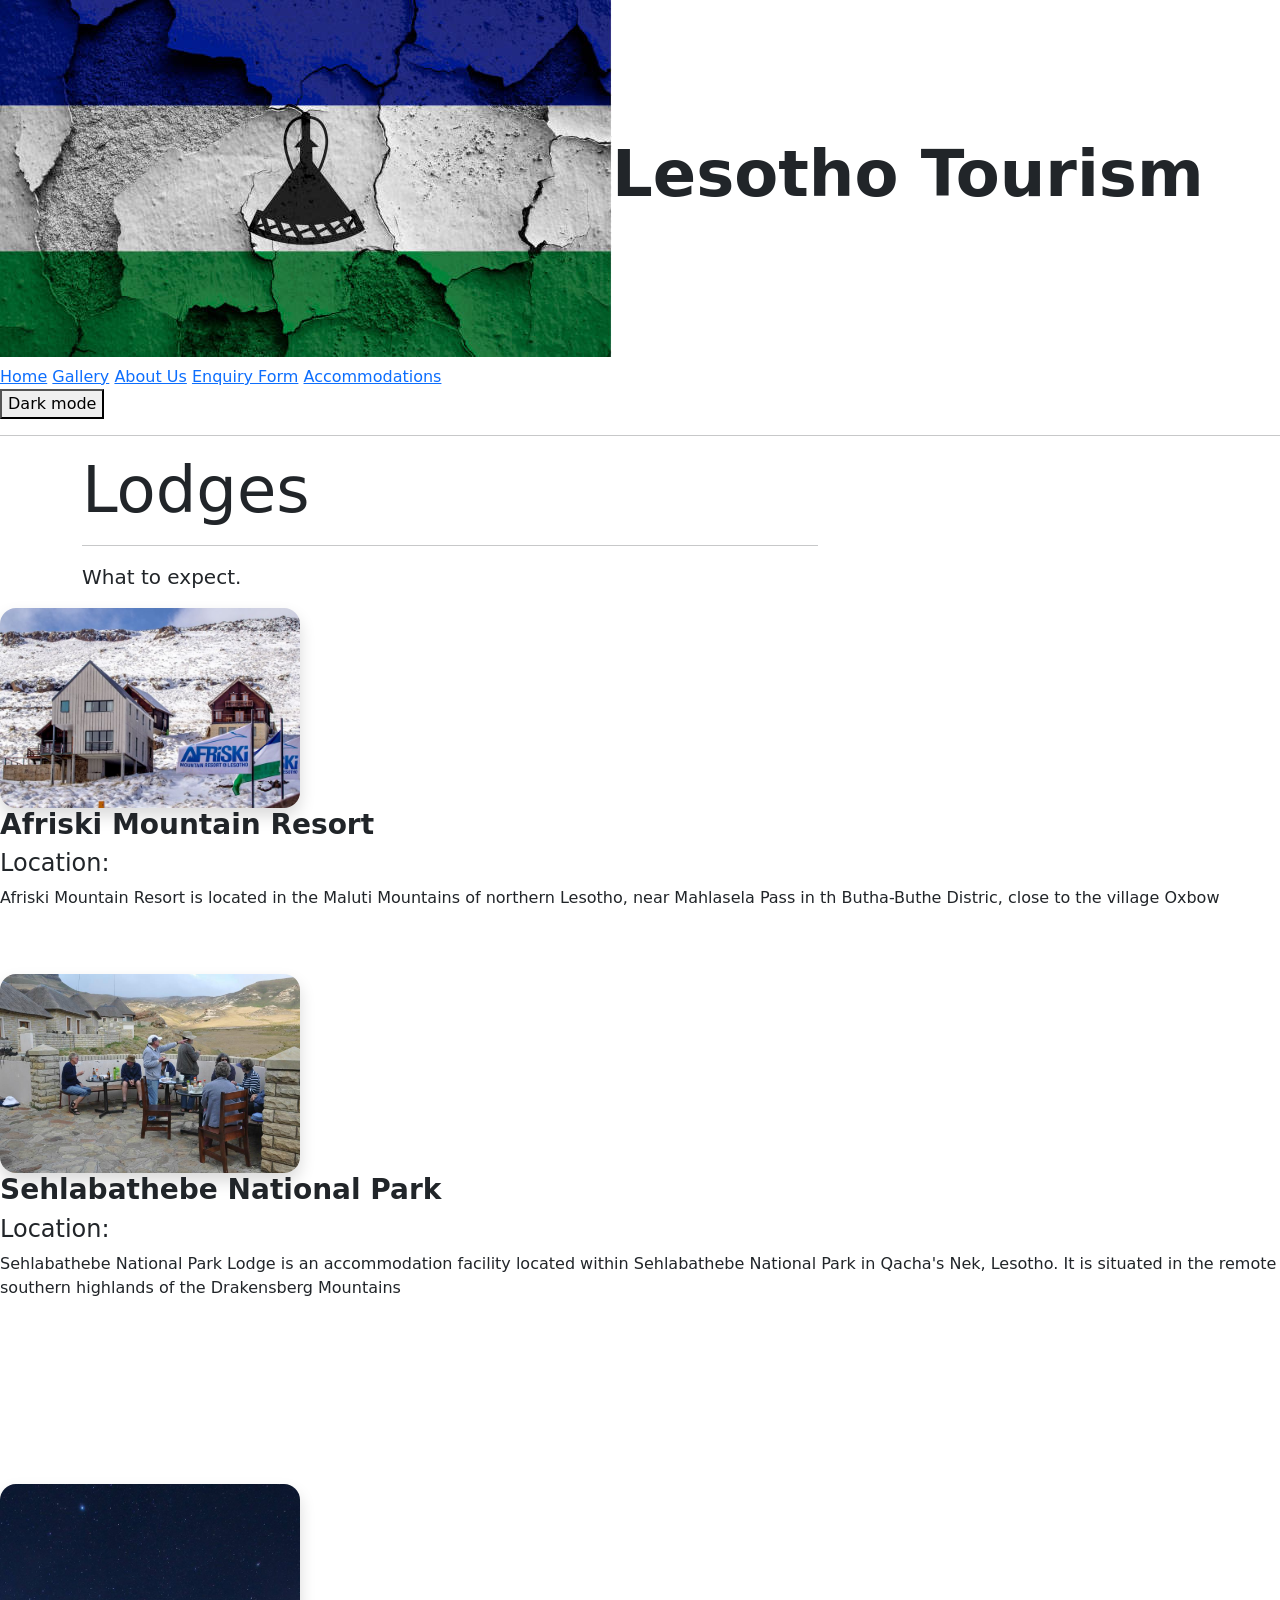
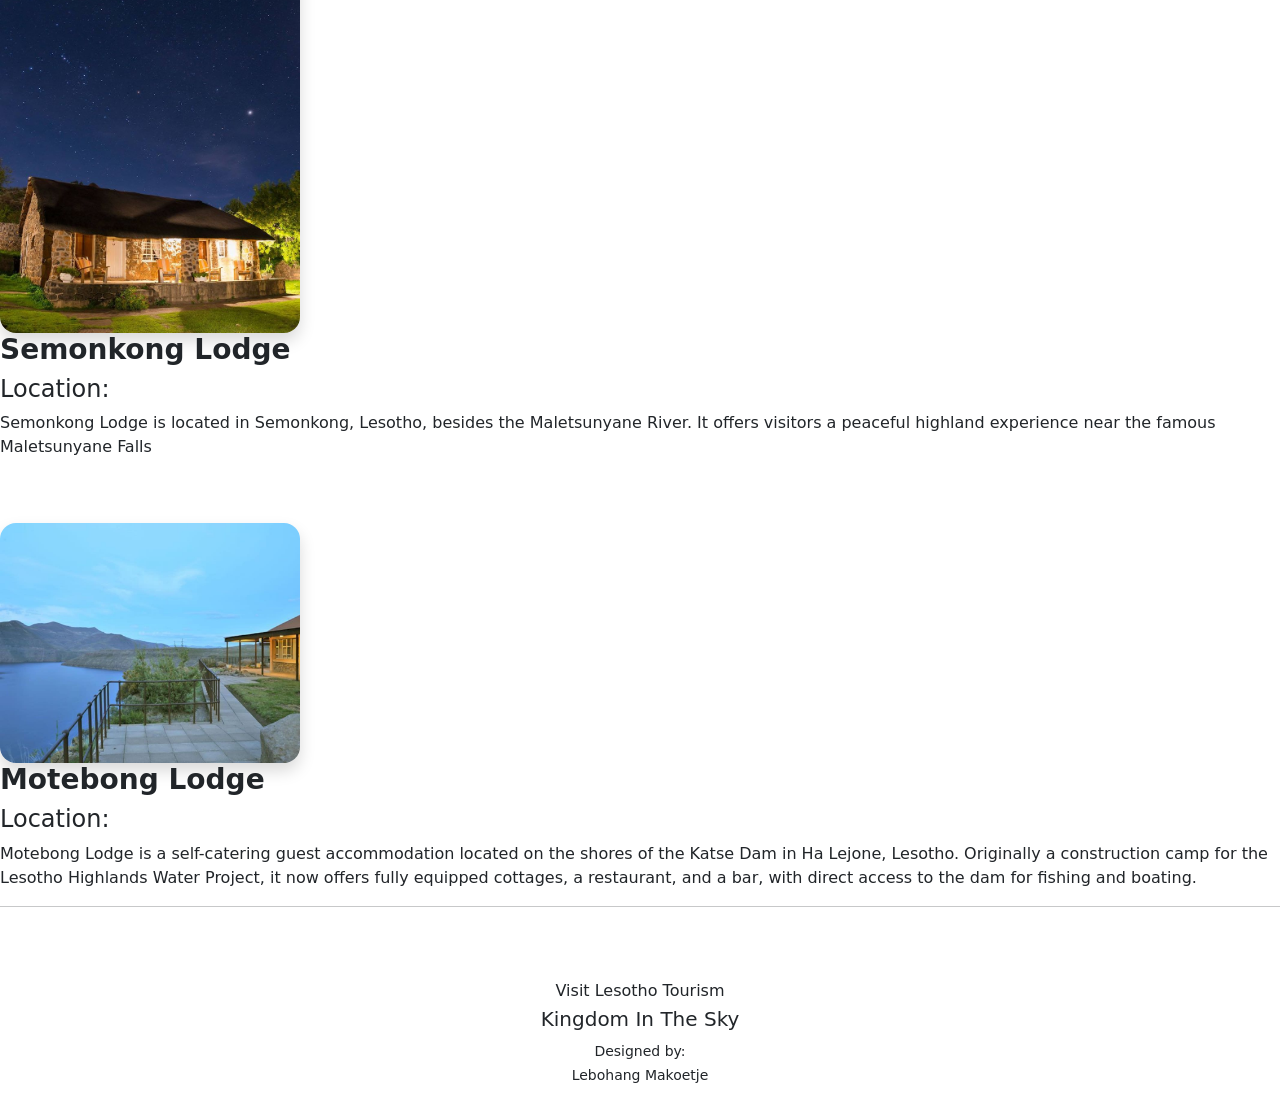
==== accommodations.html @ 9b4d43bc "Add files via upload" ====
<!DOCTYPE html>
<html lang="en">

<head>
  <meta charset="UTF-8">
  <meta name="viewport" content="width=device-width, initial-scale=1.0">
  <meta name="description" content="Discover Lesotho tourism, destinations, activities and accommodation.">
  <title>Visit Lesotho | Destinations</title>
  <link href="https://cdn.jsdelivr.net/npm/bootstrap@5.3.3/dist/css/bootstrap.min.css" rel="stylesheet">
  <link rel="stylesheet" href="css/style.css">
</head>

<body>
<header>
      <h1 class="display-3 fw-bold"><img src="lesotho flag.jpg" class="logo"/>Lesotho Tourism</h1>
         <div>
          <nav class="nav-bar">
          <a href="index.html">Home</a>
          <a href="gallery.html">Gallery</a>
          <a href="about us.html">About Us</a>
          <a href="contact.html">Enquiry Form</a>
          <a href="accommodations.html">Accommodations</a>
        </nav>
        <button type="button" onclick="darkmode()">Dark mode</button>
        <hr>
      </div>
</header>
<main>
  <section>
    <div class="container">
      <div class="row">
        <div class="col-lg-8">
          <h4 class="display-3" class="lodge">Lodges</h4>
          <hr>
          <p class="lead">What to expect.</p>
        </div>
      </div>
    </div>
  </section>

    <section class="resbig">
      <div class=res1>
        <img class="img-fluid rounded-4 shadow" src="Afriski Mountain Resort_.jfif" alt="Snow in lesotho" width="300px" height="400px" />
        <h3><strong>Afriski Mountain Resort</strong></h3>
        <h4>Location: </h4>
        <p>Afriski Mountain Resort is located in the Maluti Mountains of northern Lesotho, near Mahlasela Pass in th Butha-Buthe Distric, close to the village Oxbow</p>
         </div>
<br><br>
      <div class=res1>
       <img class="img-fluid rounded-4 shadow" src="Sehlabathebe lodge.jpg" alt="Sehlabathebe-park" width="300px" height="400px" />
         <h3><strong>Sehlabathebe National Park</strong></h3>
          <h4>Location: </h4>
            <p>Sehlabathebe National Park Lodge is an accommodation facility located within Sehlabathebe National Park in Qacha's Nek, Lesotho.  It is situated in the remote southern highlands of the Drakensberg Mountains</p>
             </div>
<br><br><br><br><br><br><br>
  <div class="res2">
      <img class="img-fluid rounded-4 shadow" src="semonkong lodge.jpg" alt="Semonkong-Lodge" width="300px" height="400px" />
        <h3><strong>Semonkong Lodge</strong></h3>
         <h4>Location: </h4>
          <p>Semonkong Lodge is located in Semonkong, Lesotho, besides the Maletsunyane River. It offers visitors a peaceful highland experience near the famous Maletsunyane Falls</p>
         </div>
         <br><br>
  <div class="res3">
      <img class="img-fluid rounded-4 shadow" src="katse dam acc.jpg" alt="Semonkong-Lodge" width="300px" height="400px" />
        <h3><strong>Motebong Lodge</strong></h3>
         <h4>Location: </h4>
          <p>Motebong Lodge is a self-catering guest accommodation located on the shores of the Katse Dam in Ha Lejone, Lesotho.  Originally a construction camp for the Lesotho Highlands Water Project, it now offers fully equipped cottages, a restaurant, and a bar, with direct access to the dam for fishing and boating.</p>
         </div>
       </section>
     </main>

    <hr>

<div>
<footer class="footer mt-5">
  <div class="container py-4 text-center">
    <p class="mb-1">Visit Lesotho Tourism</p>
    
    <h5>Kingdom In The Sky</h5>
    <small>Designed by:<br>Lebohang Makoetje</small>
  </div>
</footer>
</div>

<script>
  
  function darkmode(){
    var element = document.body;
    element.classList.toggle("dark-mode");
  }
</script>

   </body>

</html>
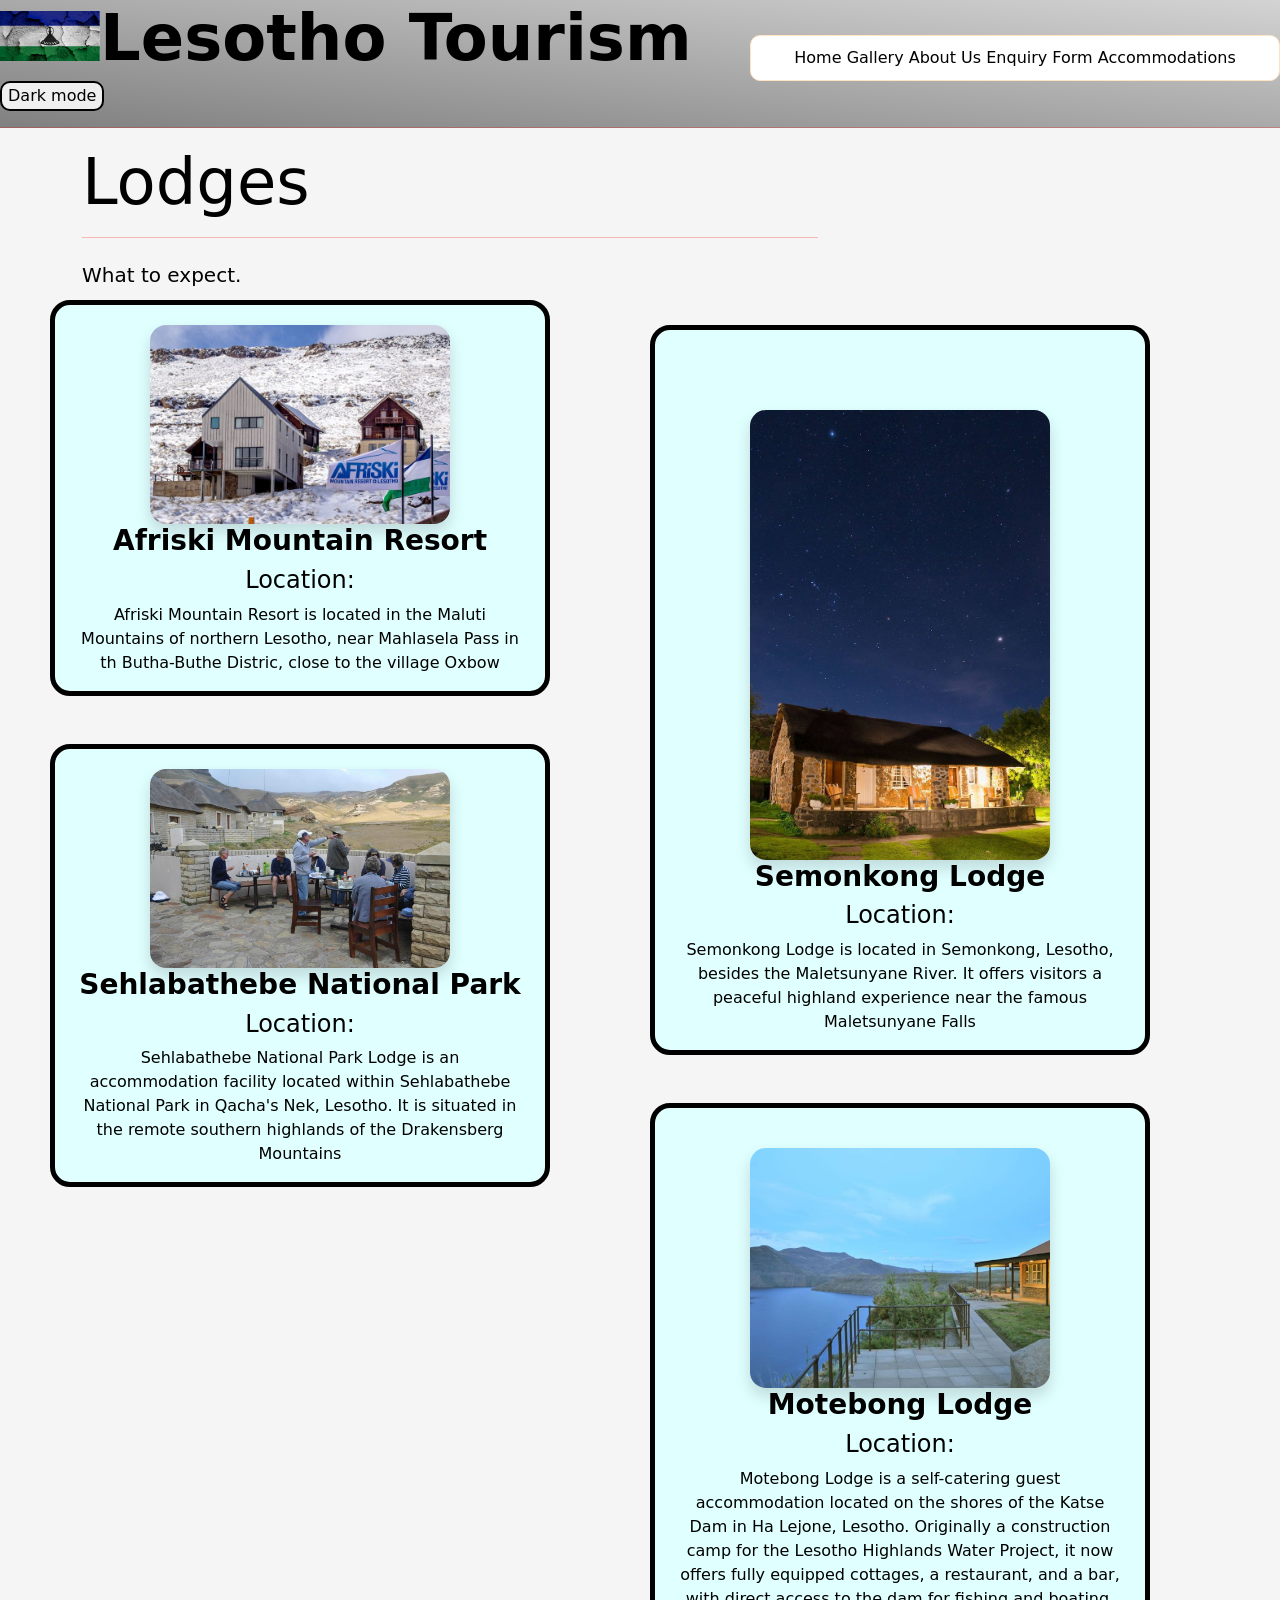
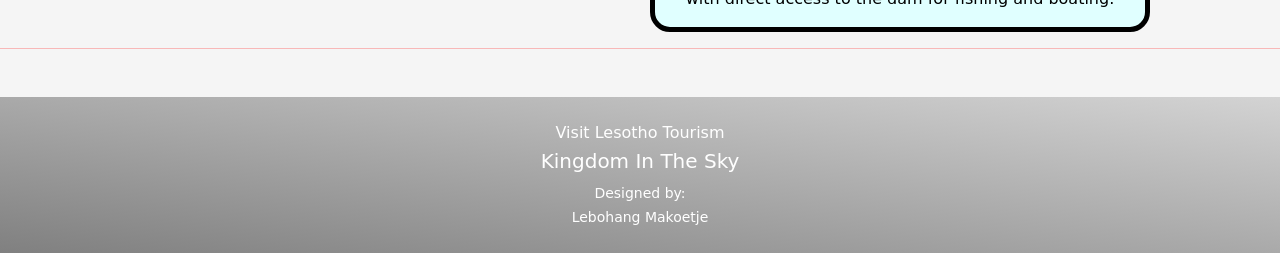
==== commit e92b79ec: "Update accommodations.html" ====
--- a/accommodations.html
+++ b/accommodations.html
@@ -7,7 +7,7 @@
   <meta name="description" content="Discover Lesotho tourism, destinations, activities and accommodation.">
   <title>Visit Lesotho | Destinations</title>
   <link href="https://cdn.jsdelivr.net/npm/bootstrap@5.3.3/dist/css/bootstrap.min.css" rel="stylesheet">
-  <link rel="stylesheet" href="css/style.css">
+  <link rel="stylesheet" href="style.css">
 </head>
 
 <body>
@@ -92,4 +92,4 @@
 
    </body>
 
-</html>+</html>
--- a/style.css
+++ b/style.css
@@ -0,0 +1,409 @@
+body{
+    background-color: whitesmoke;
+    color: black;
+}
+.dark-mode{
+    background-color: black;
+    color: white;
+}
+button{
+    border-radius: 10px;
+    border: 2px solid black;
+    color:black;
+}
+
+header{
+    color: black;
+    background-image: linear-gradient(to top right,grey,lightgrey);
+}
+
+h1{
+    color: black;
+}
+h4{
+    color: black;
+}
+.h2{
+    border-bottom: 3px solid red;
+}
+hr{ 
+    align-items: center;
+    color: red;
+    width: 100%;
+    height: 5%;
+}
+.text-muted{
+    border: 3px;
+    border-bottom: 3px solid red;
+}
+nav{
+    margin-left: 750px;
+    margin-top: -50px;
+    background-color: white;
+    border: 1px solid bisque;
+    border-radius: 10px;
+    padding-top: 10px;
+    padding-bottom: 10px;
+    text-align: center;
+}
+a{
+    color: black;
+    text-decoration: none;
+    transition: 0.3s;
+}
+a:hover{
+  color: red;
+  transform: scale(1.04);
+}
+.lead{
+    color: black;
+}
+{
+    background-color: whitesmoke;
+    padding-bottom: 350px;
+}
+.plan{
+    color: black;
+}
+
+.logo{
+    width: 100px;
+    height: 50px;
+    margin-top: -13px;
+}
+
+.feature-card{
+   
+    border-left: 6px solid red;
+    border-right: 3px solid black;
+    border-top: 3px solid black;
+    border-bottom: 3px solid black;
+    border-radius: 10px;
+    text-align: center;
+    transition: 0.3s;
+     
+}
+.feature-card:hover {
+    background-color: lightgrey;
+    transform: translateY(-10px);
+    box-shadow: 0px 20px 50px;
+
+}
+
+.trans{
+    background-color: lightslategrey;
+    height: 200px;
+    width: 100px;
+    transition: width 2s;
+
+}
+.trans:hover {
+    width: 400px;
+    height: 100px;
+}
+footer{
+    color: white;
+    background-image: linear-gradient(to top right,grey,lightgrey);
+}
+.res1{
+    border: 5px solid black;
+    border-radius: 20px;
+    background-color: lightcyan;
+    width: 500px;
+    text-align: center;
+    padding-top: 20px;
+    margin-left: 50px;
+    padding-left: 20px;
+    padding-right: 20px;
+
+}
+.res2{
+    border: 5px solid black;
+    border-radius: 20px;
+    background-color: lightcyan;
+    width: 500px;
+    text-align: center;
+    padding-top: 80px;
+    margin-left: 650px;
+    margin-top: -1030px;
+    padding-bottom: ;
+    padding-left: 20px;
+    padding-right: 20px;
+}
+.res3{
+    border: 5px solid black;
+    border-radius: 20px;
+    background-color: lightcyan;
+    width: 500px;
+    text-align: center;
+    padding-top: 40px;
+    margin-left: 650px;
+    padding-bottom: ;
+    padding-left: 20px;
+    padding-right: 20px;
+}
+
+.resbig{
+    text-align: center;
+}
+
+.container-1{
+    margin-bottom: 100px;
+    margin-left: 100px;
+    width: 500px;
+    height: 100%;
+    border: 3px solid black;
+    border-radius: 10px;
+    text-align: center;
+    box-shadow: 5px 10px 50px;
+}
+.container-2{
+    margin-top: -590px;
+   
+    margin-left: 700px;
+    width: 500px;
+    height: 100%;
+    border: 3px solid black;
+    border-radius: 10px;
+    text-align: center;
+    box-shadow: 5px 10px 50px;
+}
+.form-title{
+     background-image: linear-gradient(to top right, cyan,lightcyan);
+     border-radius: 10px;
+     width: 100%;
+}
+
+.button2, .button1{
+    color: white;
+    width: 150px;
+    border-radius: 15px;
+    border: 3px solid white;
+    background-color: black;
+}
+.hr2{
+    color: black;
+}
+.img{
+    box-shadow: 5px 5px 50px; 
+}
+.gal1{
+    margin-left: 50px;
+    box-shadow: 5px 5px 50px;
+    border: 3px solid; 
+    border-radius: 20px;
+    width: 300px;
+    height: 600px;
+    padding-left: 20px;
+    padding-right: 20px;
+    padding-top: 15px;
+    background-image: linear-gradient(to top,black,lightgrey);
+    text-align: center;
+    color: white;
+    transition: 0.3s;
+}
+.gal2{
+    margin-left: 460px;
+    margin-top: -600px;
+    box-shadow: 5px 5px 50px;
+    border: 3px solid; 
+    border-radius: 20px;
+    width: 300px;
+    height: 500px;
+    padding-left: 20px;
+    padding-right: 20px;
+    padding-top: 15px;
+    padding-bottom: -10px;
+    background-image: linear-gradient(to top,black,lightgrey);
+    text-align: center;
+    color: white;
+    transition: 0.3s;
+}
+.gal3{
+    margin-left: 860px;
+    margin-top: -500px;
+    box-shadow: 5px 5px 50px;
+    border: 3px solid; 
+    border-radius: 20px;
+    width: 300px;
+    height: 510px;
+    padding-left: 20px;
+    padding-right: 20px;
+    padding-top: 15px;
+    padding-bottom: 20px;
+    background-image: linear-gradient(to top,black,lightgrey);
+    text-align: center;
+    color: white;
+    transition: 0.3s;
+}
+.gal4{
+    margin-top: 150px;
+    margin-left: 50px;
+    box-shadow: 5px 5px 50px;
+    border: 3px solid; 
+    border-radius: 20px;
+    width: 300px;
+    height: 500px;
+    padding-left: 20px;
+    padding-right: 20px;
+    padding-top: 15px;
+    padding-bottom: -10px;
+    background-image: linear-gradient(to top,black,lightgrey);
+    text-align: center;
+    color: white;
+    transition: 0.3s;
+}
+.gal5{
+    margin-left: 460px;
+    margin-top: -490px;
+    
+    border: 3px solid; 
+    border-radius: 20px;
+    width: 300px;
+    height: 450px;
+    padding-left: 20px;
+    padding-right: 20px;
+    padding-top: 15px;
+    padding-bottom: -10px;
+    background-image: linear-gradient(to top,black,lightgrey);
+    text-align: center;
+    color: white;
+    transition: 0.3s;
+}
+.gal6{
+    margin-left: 860px;
+    margin-top: -450px;
+    border: 3px solid;
+    border-radius: 20px;
+    width: 300px;
+    height: 290px;
+    box-shadow: 5px 5px 50%;
+    padding-left: 20px;
+    padding-right: 20px;
+    padding-top: 15px;
+    padding-bottom: -10px;
+    background-image: linear-gradient(to top,black,lightgrey);
+    text-align: center;
+    color: white;
+    transition: 0.3s;
+}
+.gal7{
+    margin-left: 860px;
+    margin-top: px;
+    border: 3px solid;
+    border-radius: 20px;
+    width: 300px;
+    height: 290px;
+    box-shadow: 5px 5px 50%;
+    padding-left: 20px;
+    padding-right: 20px;
+    padding-top: 15px;
+    padding-bottom: -10px;
+    background-image: linear-gradient(to top,black,lightgrey);
+    text-align: center;
+    color: white;
+    transition: 0.3s;
+}
+
+.gal1:hover {
+    transform: scale(1.10);
+}
+
+.gal2:hover {
+    transform: scale(1.10);
+}
+
+.gal3:hover {
+    transform: scale(1.10);
+}
+
+.gal4:hover {
+    transform: scale(1.10);
+}
+
+.gal5:hover {
+    transform: scale(1.10);
+}
+
+.gal6:hover {
+    transform: scale(1.10);
+}
+.gal7:hover {
+    transform: scale(1.10);
+}
+
+@media (max-width: 768px) {
+
+    .culture-card,
+    .activity-card {
+        width: 100%;
+    }
+    .res3{
+        text-align: center;
+        width: 100%;
+        margin: 0px;
+    }
+    section {
+        padding: 40px 5%;
+    }
+
+    section h2 {
+        font-size: 26px;
+    }
+  .nav-bar{
+    margin: 0px;
+  }
+  button{
+    margin-left: 100px;
+  }
+.gal1{
+    margin: 0;
+}
+.gal2{
+    margin: 0;
+}
+.gal3{
+    margin: 0;
+
+}
+.gal4{
+   margin: 0;
+
+}
+.gal5{
+   margin: 0;
+
+}
+.gal6{
+   margin: 0;
+}
+.gal7{
+    margin: 0;
+}
+.container-1{
+    margin: 0px;
+    width: 100%;
+}
+
+.container-2{
+    margin: 0px;
+    width: 100%;
+}
+.button1{
+   margin-right: 100px; 
+}
+.button2{
+   margin-right: 100px; 
+}
+.res1{
+    width: 100%;
+    margin: 0px;
+}
+.res2{
+    width: 100%;
+    margin: 0px;
+}
+.container{
+    text-align: center;
+}
+}
